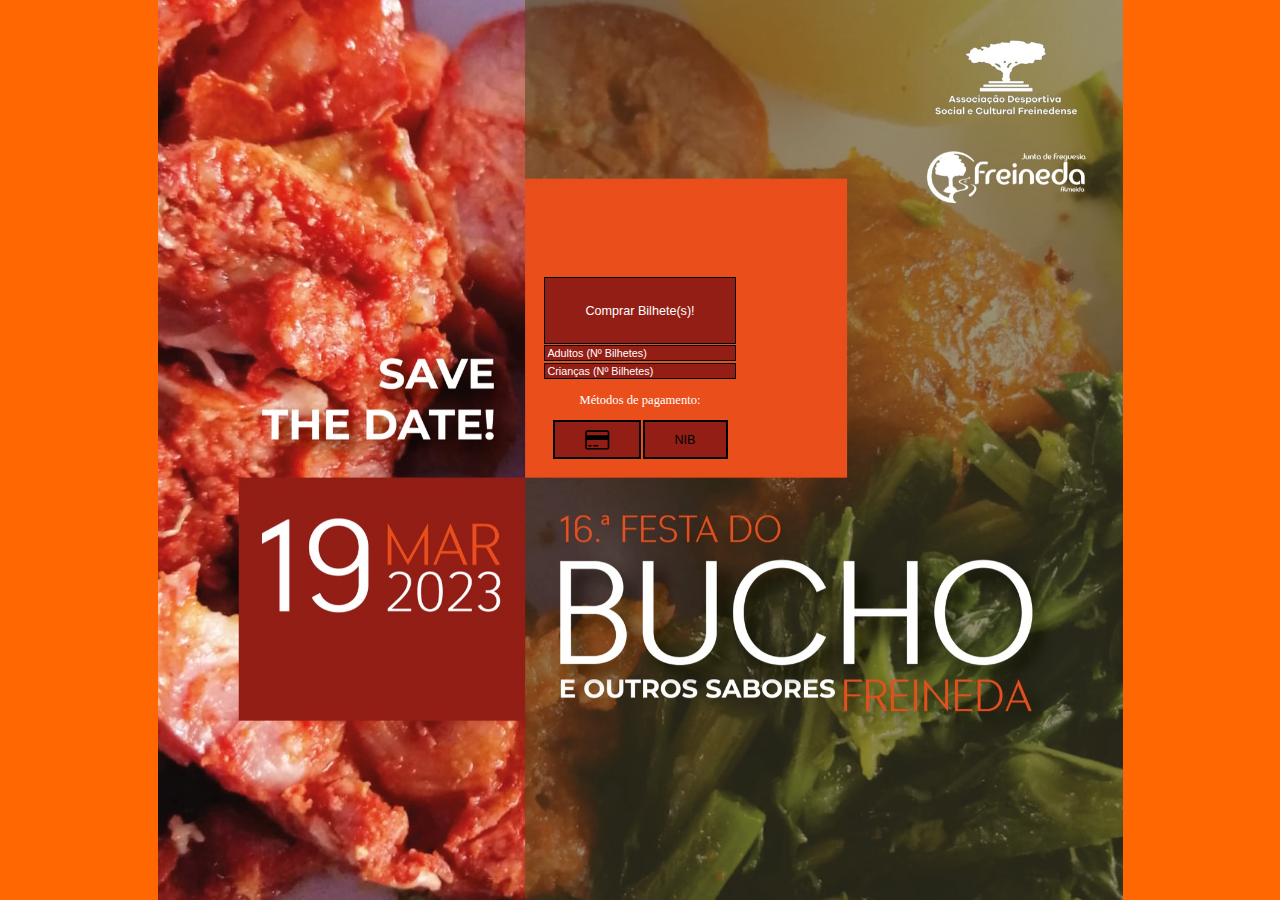
==== index.html @ faed9e3a "make it more user friendly" ====
<html>

<head>
    <link rel="stylesheet" href="style.css">
    <link rel="stylesheet" href="https://cdnjs.cloudflare.com/ajax/libs/font-awesome/4.7.0/css/font-awesome.min.css">
    <script src="https://js.stripe.com/v3"> </script>
    <title>
        Festa do Bucho
    </title>
    <meta name="viewport" content="width=device-width,height=device-height, initial-scale=1.0">
</head>



    <body class="bg1">
        <div class="center">
            <div class="popup" onclick="myFunction()">
                <span class="popuptext" id="myPopup">Por favor Selecione o método de pagamento</span>
              </div> 
            <button class="butt" id="checkout" type="button">
                <p style=" color:white; font-size: 1.4vh; text-align: center;">Comprar Bilhete(s)!</p>
            </button>
            <div class="input-group">
                <input class="inputA" max="999" min="0" type="number"  id="inputA" placeholder="Adultos (Nº Bilhetes)" >
                <input class="inputC" max="999" min="0"     type="number"  id="inputC" placeholder="Crianças (Nº Bilhetes)" >
            </div>
            <div class="containerB"> 
                <p style="color: white; font-size: 1.4vh; text-align: center;">Métodos de pagamento:</p>
                <div class="button-group">
                    
                    <button class ="payB" id="card" type="button" >
                        <i class="fa fa-credit-card" style="font-size:2.5vh; color: black; text-align: center;"></i>
                            
                    </button>
                    
                    <button class ="payB" id="nib" type="button">
                        <p style=" color:black; font-size: 1.4vh; text-align: center; line-height: 0;">NIB</p>

                    </button>
                    
                </div>
                
        </div>
        </div>
    </body>
        



        
        <script>
            var method = ""
            var selectedCard = 0
            var selectedNib = 0
            var NIB = document.getElementById("nib")
            var CARD = document.getElementById("card")
            var popup = document.getElementById("myPopup");
            NIB.addEventListener("click",function(event){
                
                popup.classList.remove("show");
                selectedNib = !selectedNib
                if(selectedNib){
                    NIB.style.borderColor ="rgb(4,170,109)";
                    CARD.style.borderColor = "black";
                    selectedCard = 0
                    method = "nib"
                    
                }
                if(!selectedNib){
                    NIB.style.borderColor = "black";
                    method = ""
                }
             })
             NIB.addEventListener("mouseover",function(event){
                NIB.style.borderColor ="rgb(4,170,109)";
             })
             CARD.addEventListener("mouseover",function(event){
                CARD.style.borderColor ="rgb(4,170,109)";
             })
             NIB.addEventListener("mouseout",function(event){
                if(!selectedNib)
                    NIB.style.borderColor ="black";
             })
             CARD.addEventListener("mouseout",function(event){
                if(!selectedCard)
                    CARD.style.borderColor ="black";
             })
             CARD.addEventListener("click",function(event){
                popup.classList.remove("show");
                
                selectedCard = !selectedCard
                if(selectedCard){
                    CARD.style.borderColor = "rgb(4,170,109)";
                    NIB.style.borderColor = "black";
                    selectedNib = 0
                    method = "card"
                }
                if(!selectedCard){
                    CARD.style.borderColor = "black";
                    method = ""
                }
             })

            
            var stripe = Stripe(
                "pk_live_51MT7ZiGsmOjGAvzGauMDnIifHaHb20Hk7j9oS2IxxIjJMEr3wPCtQlX6wgvcAIpSZ1sUj2UYtrBez5LF2GyeD3Cp009BarzXRE")

            document.getElementById("checkout").addEventListener("click", function (event) {
                number_ticket_A = document.getElementById("inputA")||0
                number_ticket_C = document.getElementById("inputC")||0
                if(method == "card"){
                event.preventDefault()
                
            
            
            lineItems = []
            
            if (number_ticket_A.value > 0) {
                
                lineItems.push({
                                price: "price_1Mb24BGsmOjGAvzGgjeKqDgc",
                                quantity: Number(number_ticket_A.value),
                            })
            }
            if (number_ticket_C.value > 0) {
                
                lineItems.push({
                                price: "price_1MbXiHGsmOjGAvzGuIrlEFaj",
                                
                                quantity: Number(number_ticket_C.value),
                            })
            }
                
                    
                    stripe.redirectToCheckout({
                        lineItems,
                        mode: "payment",
                        successUrl: "https://filipebhenriques.github.io/Festa-do-Bucho/end.html",
                        cancelUrl: "https://filipebhenriques.github.io/Festa-do-Bucho/cancel.html",
                    })
                        .then(function (result) {
                            alert(result)
                        });
            }
            else if(method == "nib"){
                var preco = number_ticket_A.value * 17.5 + number_ticket_C.value * 10
                var C = number_ticket_C.value
                var A = number_ticket_A.value
                localStorage.setItem("value",preco)
                localStorage.setItem("Criança",C)
                localStorage.setItem("Adulto",A)

                window.location.href = "https://filipebhenriques.github.io/Festa-do-Bucho/NIB.html";
            }
            else{
                
                popup.classList.toggle("show");
            }
        })
        
        </script>

    



</html>
---- style.css ----
head{
    height: 100%;
    width: 100%;
}

body{
    height: 100%;
    width: 100%;
}


.row {
    display: -ms-flexbox;
    /* IE10 */
    display: flex;

    /* IE10 */

    margin: 0 -16px;
}

.col-25 {
    -ms-flex: 25%;
    /* IE10 */
    flex: 25%;
}

.col-20 {
    -ms-flex: 50%;
    /* IE10 */
    flex: 50%;
}



.col-75 {
    -ms-flex: 75%;
    /* IE10 */
    flex: 75%;
}

.col-25,
.col-20,
.col-75 {
    padding: 0 16px;
}

.container {
    background-color: #f2f2f2;
    padding: 5px 20px 15px 20px;
    border: 1px solid lightgrey;
    border-radius: 3px;
    width: 50%;
}


.label {
    margin-bottom: 10px;
    display: block;
}

.icon-container {
    margin-bottom: 20px;
    padding: 7px 0;
    font-size: 24px;
}

.bottom {
    position: absolute;
    bottom: 100;
    width: 101%;
}

.butt {
    cursor: pointer;
    background-color: rgb(147,30,21);
    border: 0.1vh solid;
    text-align: center;
    line-height: 0px;
    
    padding: 20px 40px;
    
    border-color: rgb(1,1,1);
                
    /* reset your old margin */
    
}

.containerB{
    display: flex;
    flex-direction: column;
    align-items: center;
    justify-content: center;
}


.center{
    display: flex;
    flex-direction: column;
    align-items: center;
    height: auto;
    margin-top: -12%;

}

.button-group{
    display: flex;
    flex-direction: row;
    justify-content: center;
    margin-bottom: 10px;
}

.input-group{

    display: flex;
    flex-direction: column;
    justify-content: center;
    align-items: center;
    width: 100%;
    min-width: 100%;
    
}


.payB{

    margin-left: 1px;
    margin-right: 1px;
    padding: 5px 30px;
    
    
    background-color: rgb(147,30,21);
    border: 0.3vh solid;
    text-align: left;
    line-height: 0px;
    
    border-color: rgb(1,1,1);
    
}

.payB:hover{
    border-color: #04AA6D;
}



.btn {
    background-color: #04AA6D;
    color: white;
    padding: 12px;
    margin: 10px 0;
    border: none;
    width: 50%;
    border-radius: 3px;
    cursor: pointer;
    font-size: 17px;
}



.inputA{
    
    /* reset your old margin */
    width: 100%;
    margin: 1px 0;
    font-size: 1.2vh;
    text-align: left;
    
    
    border: 0.1vh solid;
    
    background-color: rgb(147, 30, 21);
    
}




::placeholder { /* Chrome, Firefox, Opera, Safari 10.1+ */
    color: white;
    opacity: 1; /* Firefox */
  }
  
  :-ms-input-placeholder { /* Internet Explorer 10-11 */
    color: white;
  }

.inputC {
    
    margin: 1px 0;
    /* reset your old margin */
    width: 100%;
    font-size: 1.2vh;
    text-align: left;
    border: 0.1vh solid;
    
    background-color: rgb(147, 30, 21);
}

.bg1 {
    display: flex;
    align-items: center;
    justify-content: center;
    margin: 0;
    padding: 0;
    
    background-color: rgb(255, 103, 2);
    background-image: url("Bucho.jpeg");
    background-repeat: no-repeat;
    background-position: center;
    background-size: contain;
}


.formD{
    width: 10vh;
    height: 20vh;
}

.formI{
    width: 10vh;
    height: 4vh;
    background-color: rgb(147,30,21);
    border: 0.1vh solid;


}



.popup {
    position: relative;
    display: inline-block;
    cursor: pointer;
  }
  
  /* The actual popup (appears on top) */
  .popup .popuptext {
    visibility: hidden;
    width: 160px;
    background-color: #555;
    color: #fff;
    text-align: center;
    border-radius: 6px;
    padding: 8px 0;
    position: absolute;
    z-index: 1;
    bottom: 125%;
    left: 50%;
    margin-left: -80px;
  }
  
  /* Popup arrow */
  .popup .popuptext::after {
    content: "";
    position: absolute;
    top: 100%;
    left: 50%;
    margin-left: -5px;
    border-width: 5px;
    border-style: solid;
    border-color: #555 transparent transparent transparent;
  }
  
  /* Toggle this class when clicking on the popup container (hide and show the popup) */
  .popup .show {
    visibility: visible;
    -webkit-animation: fadeIn 1s;
    animation: fadeIn 1s
  }
  
  /* Add animation (fade in the popup) */
  @-webkit-keyframes fadeIn {
    from {opacity: 0;}
    to {opacity: 1;}
  }
  
  @keyframes fadeIn {
    from {opacity: 0;}
    to {opacity:1 ;}
  }


@media only screen and (max-width:320px) and (min-width:667px){
    .center{
        
        
transform-origin: center;
        transform: scale(0.5);

    }
}

/*============================================================================== 
    iPhone 4 and 4S || 320 x 480 || Default, Portrait and Landscape
================================================================================ */
@media only screen and (min-width: 320px) 
and (max-width: 480px){
    .center{
        
        
transform-origin: center;
        transform: scale(0.5);

    }
}

@media only screen and (min-width: 320px) 
and (max-width: 480px) and (orientation: portrait) {
    .center{
        
        
transform-origin: center;
        transform: scale(0.5);

    }}

@media only screen and (min-width: 320px) 
and (max-width: 480px) and (orientation: landscape) {
    .center{
        
        
transform-origin: center;
        transform: scale(0.5);

    }}

/*============================================================================== 
iPhone 5, 5S, 5C and 5SE || 320 x 568 || Default, Portrait and Landscape
================================================================================ */
@media only screen and (min-width: 320px) 
and (max-width: 568px){
    .center{
        
        
transform-origin: center;
        transform: scale(0.5);

    }}

@media only screen and (min-width: 320px) 
and (max-width: 568px) and (orientation: portrait) {
    .center{
        
        
transform-origin: center;
        transform: scale(0.5);

    }}

@media only screen and (min-width: 320px) 
and (max-width: 568px) and (orientation: landscape) {
    .center{
        
        
transform-origin: center;
        transform: scale(0.5);

    }}

/*============================================================================== 
iPhone 6, 6S, 7 and 8 || 375 x 667 || Default, Portrait and Landscape
================================================================================ */
@media only screen and (min-width: 375px) 
and (max-width: 667px){ 
    .center{
        
        
        transform-origin: center;
        transform: scale(0.5);

    }}

@media only screen and (min-width: 375px) 
and (max-width: 667px) and (orientation: portrait) { 
    .center{
        
        
transform-origin: center;
        transform: scale(0.5);
    }}

@media only screen and (min-width: 375px) 
and (max-width: 667px) and (orientation: landscape) { 
    .center{
        
        
        transform-origin: center;
        transform: scale(0.5);

    }}

/*============================================================================== 
iPhone 6+, 7+ and 8+ || 414 x 736 || Default, Portrait and Landscape
================================================================================ */
@media only screen and (min-width: 414px) 
and (max-width: 736px){ 
    .center{
        transform-origin: center;
        transform: scale(0.5);
        
    }}

@media only screen and (min-width: 414px) 
and (max-width: 736px) and (orientation: portrait) { 
    .center{
        transform-origin: center;
        transform: scale(0.5);
        

    }
}

@media only screen and (min-width: 414px) 
and (max-width: 736px) and (orientation: landscape) { 
    .center{
        
        
transform-origin: center;
        transform: scale(0.5);

    }}

/*============================================================================== 
iPhone X || 375 x 812 || Default, Portrait and Landscape
================================================================================ */
@media only screen and (min-width: 375px) 
and (max-width: 812px){ 
    .center{
        
        
transform-origin: center;
        transform: scale(0.5);

    }}

@media only screen and (min-width: 375px) 
and (max-width: 812px) and (orientation: portrait) { 
    .center{
        
    
    transform-origin: center;
        transform: scale(0.5);

    }}
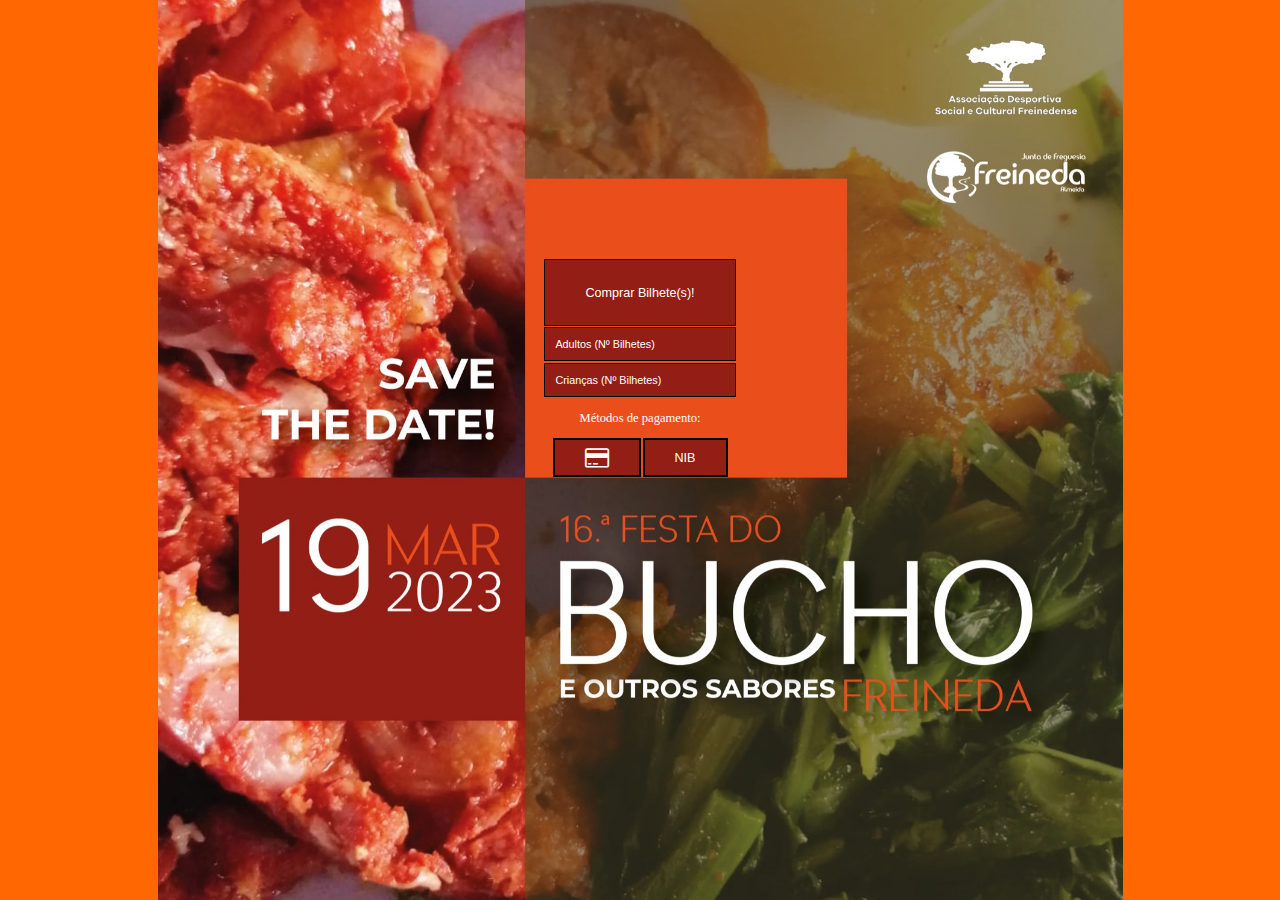
==== commit e5a31cdc: "make it more user friendly" ====
--- a/index.html
+++ b/index.html
@@ -18,24 +18,27 @@
             <div class="popup" onclick="myFunction()">
                 <span class="popuptext" id="myPopup">Por favor Selecione o método de pagamento</span>
               </div> 
+              <div class="popup" onclick="myFunction()">
+                <span class="popuptext" id="myPopup2">Por favor Selecione pelo menos um bilhete</span>
+              </div> 
             <button class="butt" id="checkout" type="button">
                 <p style=" color:white; font-size: 1.4vh; text-align: center;">Comprar Bilhete(s)!</p>
             </button>
             <div class="input-group">
-                <input class="inputA" max="999" min="0" type="number"  id="inputA" placeholder="Adultos (Nº Bilhetes)" >
-                <input class="inputC" max="999" min="0"     type="number"  id="inputC" placeholder="Crianças (Nº Bilhetes)" >
+                <input class="inputA" max="999" min="0" type="number"  id="inputA" placeholder="Adultos (Nº Bilhetes)" style="color:white;border-color: black;"  >
+                <input class="inputC" max="999" min="0"     type="number"  id="inputC" placeholder="Crianças (Nº Bilhetes)" style="color:white; border-color: black;">
             </div>
             <div class="containerB"> 
                 <p style="color: white; font-size: 1.4vh; text-align: center;">Métodos de pagamento:</p>
                 <div class="button-group">
                     
                     <button class ="payB" id="card" type="button" >
-                        <i class="fa fa-credit-card" style="font-size:2.5vh; color: black; text-align: center;"></i>
+                        <i class="fa fa-credit-card" id="cardtext" style="font-size:2.5vh; color: white; text-align: center;"></i>
                             
                     </button>
                     
                     <button class ="payB" id="nib" type="button">
-                        <p style=" color:black; font-size: 1.4vh; text-align: center; line-height: 0;">NIB</p>
+                        <p id="nibtext"style=" color:white; font-size: 1.4vh; text-align: center; line-height: 0;">NIB</p>
 
                     </button>
                     
@@ -56,19 +59,28 @@
             var NIB = document.getElementById("nib")
             var CARD = document.getElementById("card")
             var popup = document.getElementById("myPopup");
+            var popup2 = document.getElementById("myPopup2");
+            var tickets = 0;
+            var Ntext = document.getElementById("nibtext")
+            var Ctext = document.getElementById("cardtext")
+
+
             NIB.addEventListener("click",function(event){
                 
                 popup.classList.remove("show");
                 selectedNib = !selectedNib
                 if(selectedNib){
                     NIB.style.borderColor ="rgb(4,170,109)";
+                    Ntext.style.color ="rgb(4,170,109)";
                     CARD.style.borderColor = "black";
+                    Ctext.style.color = "white"
                     selectedCard = 0
                     method = "nib"
                     
                 }
                 if(!selectedNib){
                     NIB.style.borderColor = "black";
+                    Ntext.style.color = "white"
                     method = ""
                 }
              })
@@ -92,13 +104,16 @@
                 selectedCard = !selectedCard
                 if(selectedCard){
                     CARD.style.borderColor = "rgb(4,170,109)";
+                    Ctext.style.color = "rgb(4,170,109)";
                     NIB.style.borderColor = "black";
+                    Ntext.style.color = "white"
                     selectedNib = 0
                     method = "card"
                 }
                 if(!selectedCard){
                     CARD.style.borderColor = "black";
                     method = ""
+                    Ctext.style.color = "white";
                 }
              })
 
@@ -109,7 +124,15 @@
             document.getElementById("checkout").addEventListener("click", function (event) {
                 number_ticket_A = document.getElementById("inputA")||0
                 number_ticket_C = document.getElementById("inputC")||0
-                if(method == "card"){
+                if(number_ticket_C.value + number_ticket_A.value == 0){
+                    popup2.classList.toggle("show")
+                    setTimeout(function(){popup2.classList.remove("show")},3000)
+                }
+                else{
+                    tickets = 1
+                    
+                }
+                if(method == "card" && tickets){
                 event.preventDefault()
                 
             
@@ -143,7 +166,7 @@
                             alert(result)
                         });
             }
-            else if(method == "nib"){
+            else if(method == "nib" && tickets){
                 var preco = number_ticket_A.value * 17.5 + number_ticket_C.value * 10
                 var C = number_ticket_C.value
                 var A = number_ticket_A.value
@@ -154,8 +177,9 @@
                 window.location.href = "https://filipebhenriques.github.io/Festa-do-Bucho/NIB.html";
             }
             else{
+                if(method == "")
+                    popup.classList.toggle("show");
                 
-                popup.classList.toggle("show");
             }
         })
         
--- a/style.css
+++ b/style.css
@@ -164,6 +164,7 @@
     /* reset your old margin */
     width: 100%;
     margin: 1px 0;
+    padding: 10px;
     font-size: 1.2vh;
     text-align: left;
     
@@ -186,11 +187,14 @@
     color: white;
   }
 
+  
+
 .inputC {
     
     margin: 1px 0;
     /* reset your old margin */
     width: 100%;
+    padding: 10px;
     font-size: 1.2vh;
     text-align: left;
     border: 0.1vh solid;
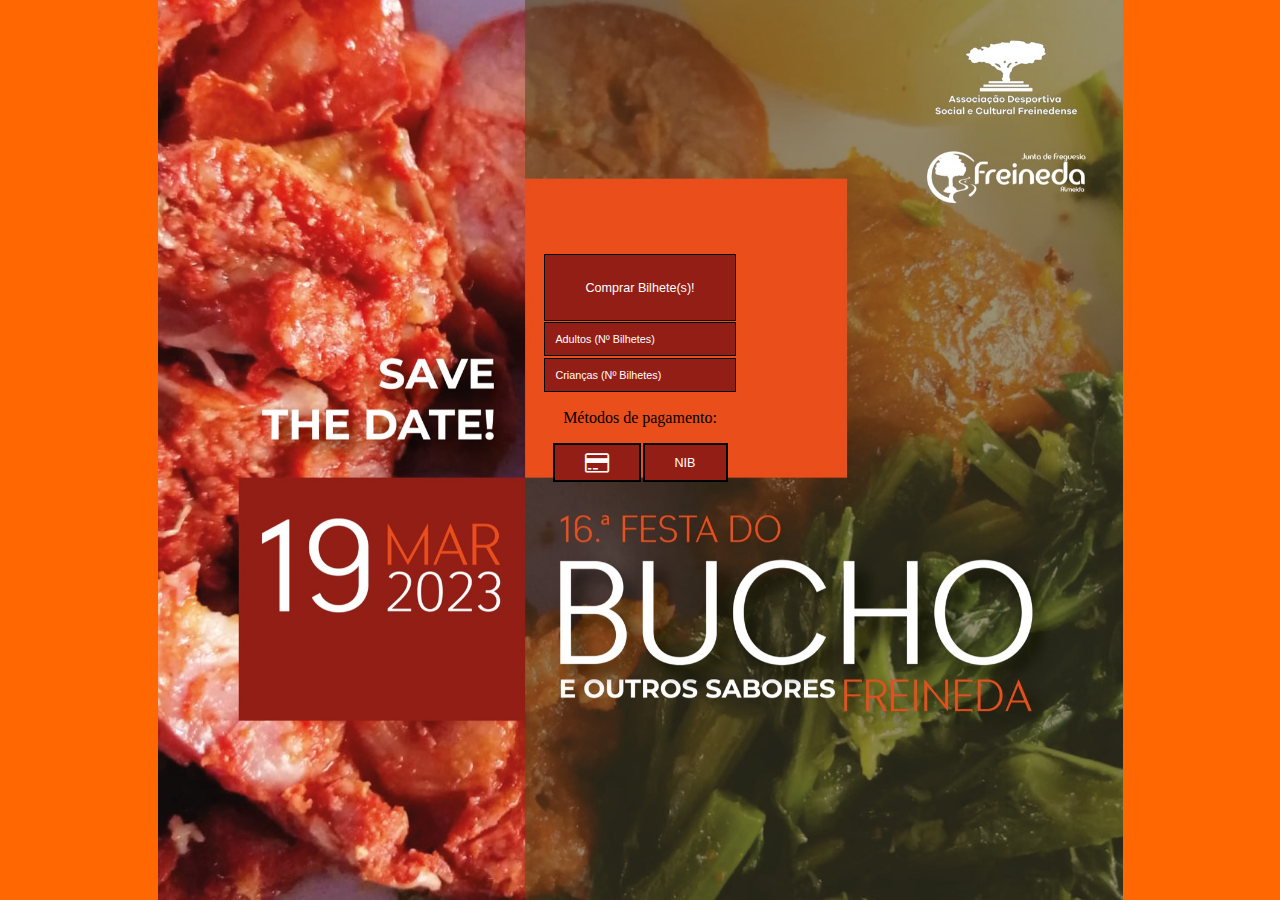
==== commit 726ee640: "Update index.html" ====
--- a/index.html
+++ b/index.html
@@ -29,7 +29,7 @@
                 <input class="inputC" max="999" min="0"     type="number"  id="inputC" placeholder="Crianças (Nº Bilhetes)" style="color:white; border-color: black;">
             </div>
             <div class="containerB"> 
-                <p style="color: white; font-size: 1.4vh; text-align: center;">Métodos de pagamento:</p>
+                <p id="metodo";style="color: white; font-size: 1.4vh; text-align: center;">Métodos de pagamento:</p>
                 <div class="button-group">
                     
                     <button class ="payB" id="card" type="button" >
@@ -182,6 +182,13 @@
                 
             }
         })
+        var method = "YourPaymentMethodValue";
+
+        
+        var paragraphElement = document.getElementById("method");
+    
+        
+        paragraphElement.innerHTML += " " + method;
         
         </script>
 
@@ -189,4 +196,4 @@
 
 
 
-</html>+</html>
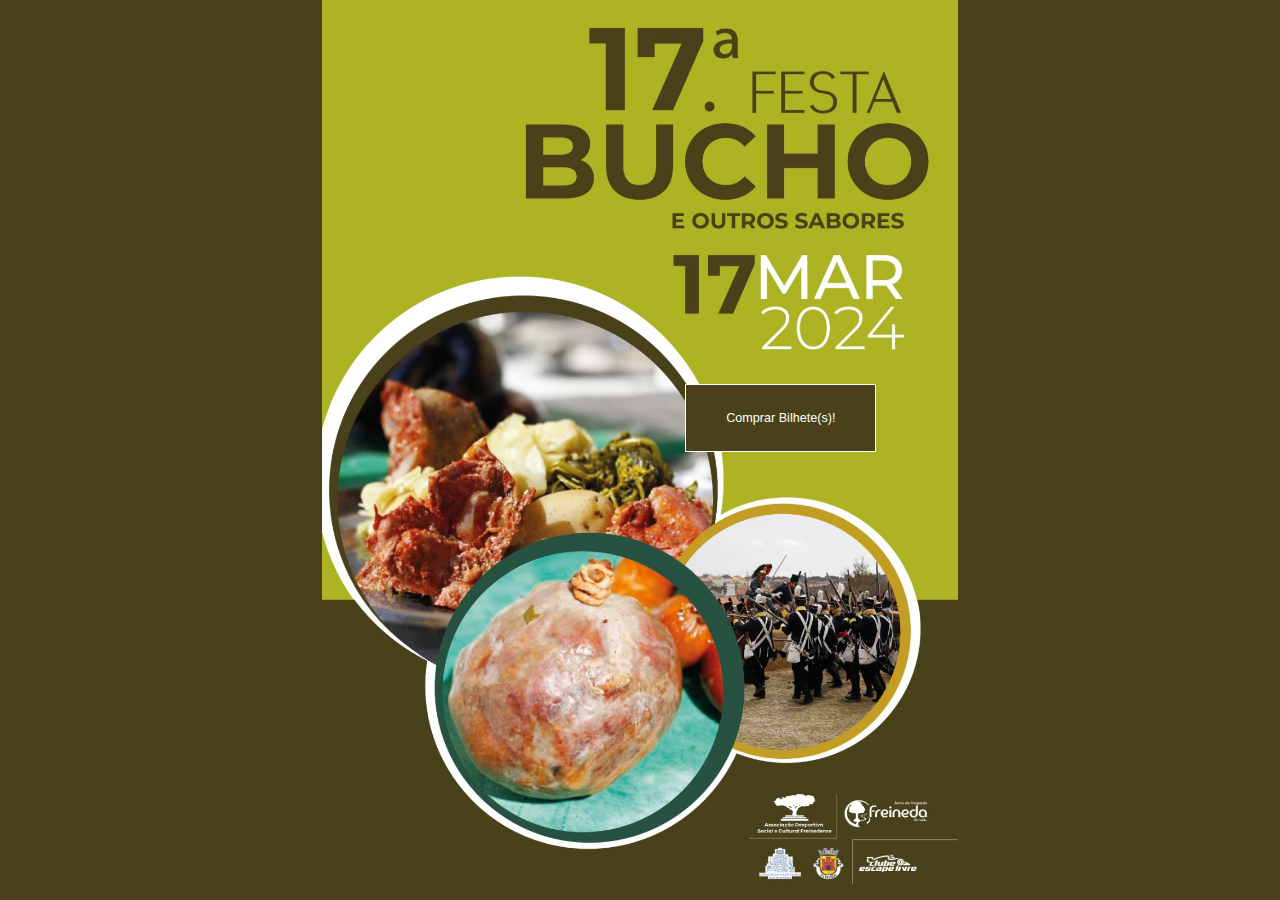
==== commit ac418a5b: "update for 2024" ====
--- a/index.html
+++ b/index.html
@@ -4,196 +4,23 @@
 <head>
     <link rel="stylesheet" href="style.css">
     <link rel="stylesheet" href="https://cdnjs.cloudflare.com/ajax/libs/font-awesome/4.7.0/css/font-awesome.min.css">
-    <script src="https://js.stripe.com/v3"> </script>
-    <title>
-        Festa do Bucho
-    </title>
-    <meta name="viewport" content="width=device-width,height=device-height, initial-scale=1.0">
+    <title>Festa do Bucho</title>
+    <meta name="viewport" content="width=device-width, height=device-height, initial-scale=1.0">
 </head>
 
+<body class="bg1">
+    <div class="center">
+        <button class="butt" id="checkout" type="button" onclick="redirectToTickets()">
+            <p style="color:white; font-size: 1.4vh; text-align: center;">Comprar Bilhete(s)!</p>
+        </button>
+    </div>
 
-
-    <body class="bg1">
-        <div class="center">
-            <div class="popup" onclick="myFunction()">
-                <span class="popuptext" id="myPopup">Por favor Selecione o método de pagamento</span>
-              </div> 
-              <div class="popup" onclick="myFunction()">
-                <span class="popuptext" id="myPopup2">Por favor Selecione pelo menos um bilhete</span>
-              </div> 
-            <button class="butt" id="checkout" type="button">
-                <p style=" color:white; font-size: 1.4vh; text-align: center;">Comprar Bilhete(s)!</p>
-            </button>
-            <div class="input-group">
-                <input class="inputA" max="999" min="0" type="number"  id="inputA" placeholder="Adultos (Nº Bilhetes)" style="color:white;border-color: black;"  >
-                <input class="inputC" max="999" min="0"     type="number"  id="inputC" placeholder="Crianças (Nº Bilhetes)" style="color:white; border-color: black;">
-            </div>
-            <div class="containerB"> 
-                <p id="metodo";style="color: white; font-size: 1.4vh; text-align: center;">Métodos de pagamento:</p>
-                <div class="button-group">
-                    
-                    <button class ="payB" id="card" type="button" >
-                        <i class="fa fa-credit-card" id="cardtext" style="font-size:2.5vh; color: white; text-align: center;"></i>
-                            
-                    </button>
-                    
-                    <button class ="payB" id="nib" type="button">
-                        <p id="nibtext"style=" color:white; font-size: 1.4vh; text-align: center; line-height: 0;">NIB</p>
-
-                    </button>
-                    
-                </div>
-                
-        </div>
-        </div>
-    </body>
-        
-
-
-
-        
-        <script>
-            var method = ""
-            var selectedCard = 0
-            var selectedNib = 0
-            var NIB = document.getElementById("nib")
-            var CARD = document.getElementById("card")
-            var popup = document.getElementById("myPopup");
-            var popup2 = document.getElementById("myPopup2");
-            var tickets = 0;
-            var Ntext = document.getElementById("nibtext")
-            var Ctext = document.getElementById("cardtext")
-
-
-            NIB.addEventListener("click",function(event){
-                
-                popup.classList.remove("show");
-                selectedNib = !selectedNib
-                if(selectedNib){
-                    NIB.style.borderColor ="rgb(4,170,109)";
-                    Ntext.style.color ="rgb(4,170,109)";
-                    CARD.style.borderColor = "black";
-                    Ctext.style.color = "white"
-                    selectedCard = 0
-                    method = "nib"
-                    
-                }
-                if(!selectedNib){
-                    NIB.style.borderColor = "black";
-                    Ntext.style.color = "white"
-                    method = ""
-                }
-             })
-             NIB.addEventListener("mouseover",function(event){
-                NIB.style.borderColor ="rgb(4,170,109)";
-             })
-             CARD.addEventListener("mouseover",function(event){
-                CARD.style.borderColor ="rgb(4,170,109)";
-             })
-             NIB.addEventListener("mouseout",function(event){
-                if(!selectedNib)
-                    NIB.style.borderColor ="black";
-             })
-             CARD.addEventListener("mouseout",function(event){
-                if(!selectedCard)
-                    CARD.style.borderColor ="black";
-             })
-             CARD.addEventListener("click",function(event){
-                popup.classList.remove("show");
-                
-                selectedCard = !selectedCard
-                if(selectedCard){
-                    CARD.style.borderColor = "rgb(4,170,109)";
-                    Ctext.style.color = "rgb(4,170,109)";
-                    NIB.style.borderColor = "black";
-                    Ntext.style.color = "white"
-                    selectedNib = 0
-                    method = "card"
-                }
-                if(!selectedCard){
-                    CARD.style.borderColor = "black";
-                    method = ""
-                    Ctext.style.color = "white";
-                }
-             })
-
-            
-            var stripe = Stripe(
-                "pk_live_51MT7ZiGsmOjGAvzGauMDnIifHaHb20Hk7j9oS2IxxIjJMEr3wPCtQlX6wgvcAIpSZ1sUj2UYtrBez5LF2GyeD3Cp009BarzXRE")
-
-            document.getElementById("checkout").addEventListener("click", function (event) {
-                number_ticket_A = document.getElementById("inputA")||0
-                number_ticket_C = document.getElementById("inputC")||0
-                if(number_ticket_C.value + number_ticket_A.value == 0){
-                    popup2.classList.toggle("show")
-                    setTimeout(function(){popup2.classList.remove("show")},3000)
-                }
-                else{
-                    tickets = 1
-                    
-                }
-                if(method == "card" && tickets){
-                event.preventDefault()
-                
-            
-            
-            lineItems = []
-            
-            if (number_ticket_A.value > 0) {
-                
-                lineItems.push({
-                                price: "price_1Mb24BGsmOjGAvzGgjeKqDgc",
-                                quantity: Number(number_ticket_A.value),
-                            })
-            }
-            if (number_ticket_C.value > 0) {
-                
-                lineItems.push({
-                                price: "price_1MbXiHGsmOjGAvzGuIrlEFaj",
-                                
-                                quantity: Number(number_ticket_C.value),
-                            })
-            }
-                
-                    
-                    stripe.redirectToCheckout({
-                        lineItems,
-                        mode: "payment",
-                        successUrl: "https://filipebhenriques.github.io/Festa-do-Bucho/end.html",
-                        cancelUrl: "https://filipebhenriques.github.io/Festa-do-Bucho/cancel.html",
-                    })
-                        .then(function (result) {
-                            alert(result)
-                        });
-            }
-            else if(method == "nib" && tickets){
-                var preco = number_ticket_A.value * 17.5 + number_ticket_C.value * 10
-                var C = number_ticket_C.value
-                var A = number_ticket_A.value
-                localStorage.setItem("value",preco)
-                localStorage.setItem("Criança",C)
-                localStorage.setItem("Adulto",A)
-
-                window.location.href = "https://filipebhenriques.github.io/Festa-do-Bucho/NIB.html";
-            }
-            else{
-                if(method == "")
-                    popup.classList.toggle("show");
-                
-            }
-        })
-        var method = "YourPaymentMethodValue";
-
-        
-        var paragraphElement = document.getElementById("method");
-    
-        
-        paragraphElement.innerHTML += " " + method;
-        
-        </script>
-
-    
-
-
+    <script>
+        function redirectToTickets() {
+            window.location.href = 'tickets.html';
+        }
+    </script>
+</body>
 
 </html>
+
--- a/style.css
+++ b/style.css
@@ -74,14 +74,14 @@
 
 .butt {
     cursor: pointer;
-    background-color: rgb(147,30,21);
+    background-color: rgb(73, 65, 26);
     border: 0.1vh solid;
     text-align: center;
     line-height: 0px;
     
     padding: 20px 40px;
     
-    border-color: rgb(1,1,1);
+    border-color: white;
                 
     /* reset your old margin */
     
@@ -100,13 +100,25 @@
     flex-direction: column;
     align-items: center;
     height: auto;
-    margin-top: -12%;
+    margin-top: -5%;
+    margin-left: 22%;
+
+}
+
+.center2{
+    display: flex;
+    flex-direction: column;
+    align-items: center;
+    height: auto;
+    margin-top: 5%;
+    
+    
 
 }
 
 .button-group{
     display: flex;
-    flex-direction: row;
+    flex-direction: column;
     justify-content: center;
     margin-bottom: 10px;
 }
@@ -130,12 +142,13 @@
     padding: 5px 30px;
     
     
-    background-color: rgb(147,30,21);
+    background-color:  rgb(73, 65, 26);
     border: 0.3vh solid;
     text-align: left;
     line-height: 0px;
     
-    border-color: rgb(1,1,1);
+    border-color: white;
+
     
 }
 
@@ -168,10 +181,10 @@
     font-size: 1.2vh;
     text-align: left;
     
-    
+    border-color: white;
     border: 0.1vh solid;
     
-    background-color: rgb(147, 30, 21);
+    background-color:  rgb(73, 65, 26);
     
 }
 
@@ -198,8 +211,9 @@
     font-size: 1.2vh;
     text-align: left;
     border: 0.1vh solid;
-    
-    background-color: rgb(147, 30, 21);
+    border-color: white;
+    
+    background-color:  rgb(73, 65, 26) ;
 }
 
 .bg1 {
@@ -209,13 +223,26 @@
     margin: 0;
     padding: 0;
     
-    background-color: rgb(255, 103, 2);
-    background-image: url("Bucho.jpeg");
+    background-color: rgb(73, 65, 26);
+    background-image: url("bucho\ com\ circulos.jpeg");
     background-repeat: no-repeat;
     background-position: center;
     background-size: contain;
 }
 
+.bg2 {
+    display: flex;
+    align-items: center;
+    justify-content: center;
+    margin: 0;
+    padding: 0;
+    
+    background-color: rgb(73, 65, 26);
+    background-image: url("bucho\ sem\ circulos.jpg");
+    background-repeat: no-repeat;
+    background-position: center;
+    background-size: contain;
+}
 
 .formD{
     width: 10vh;
